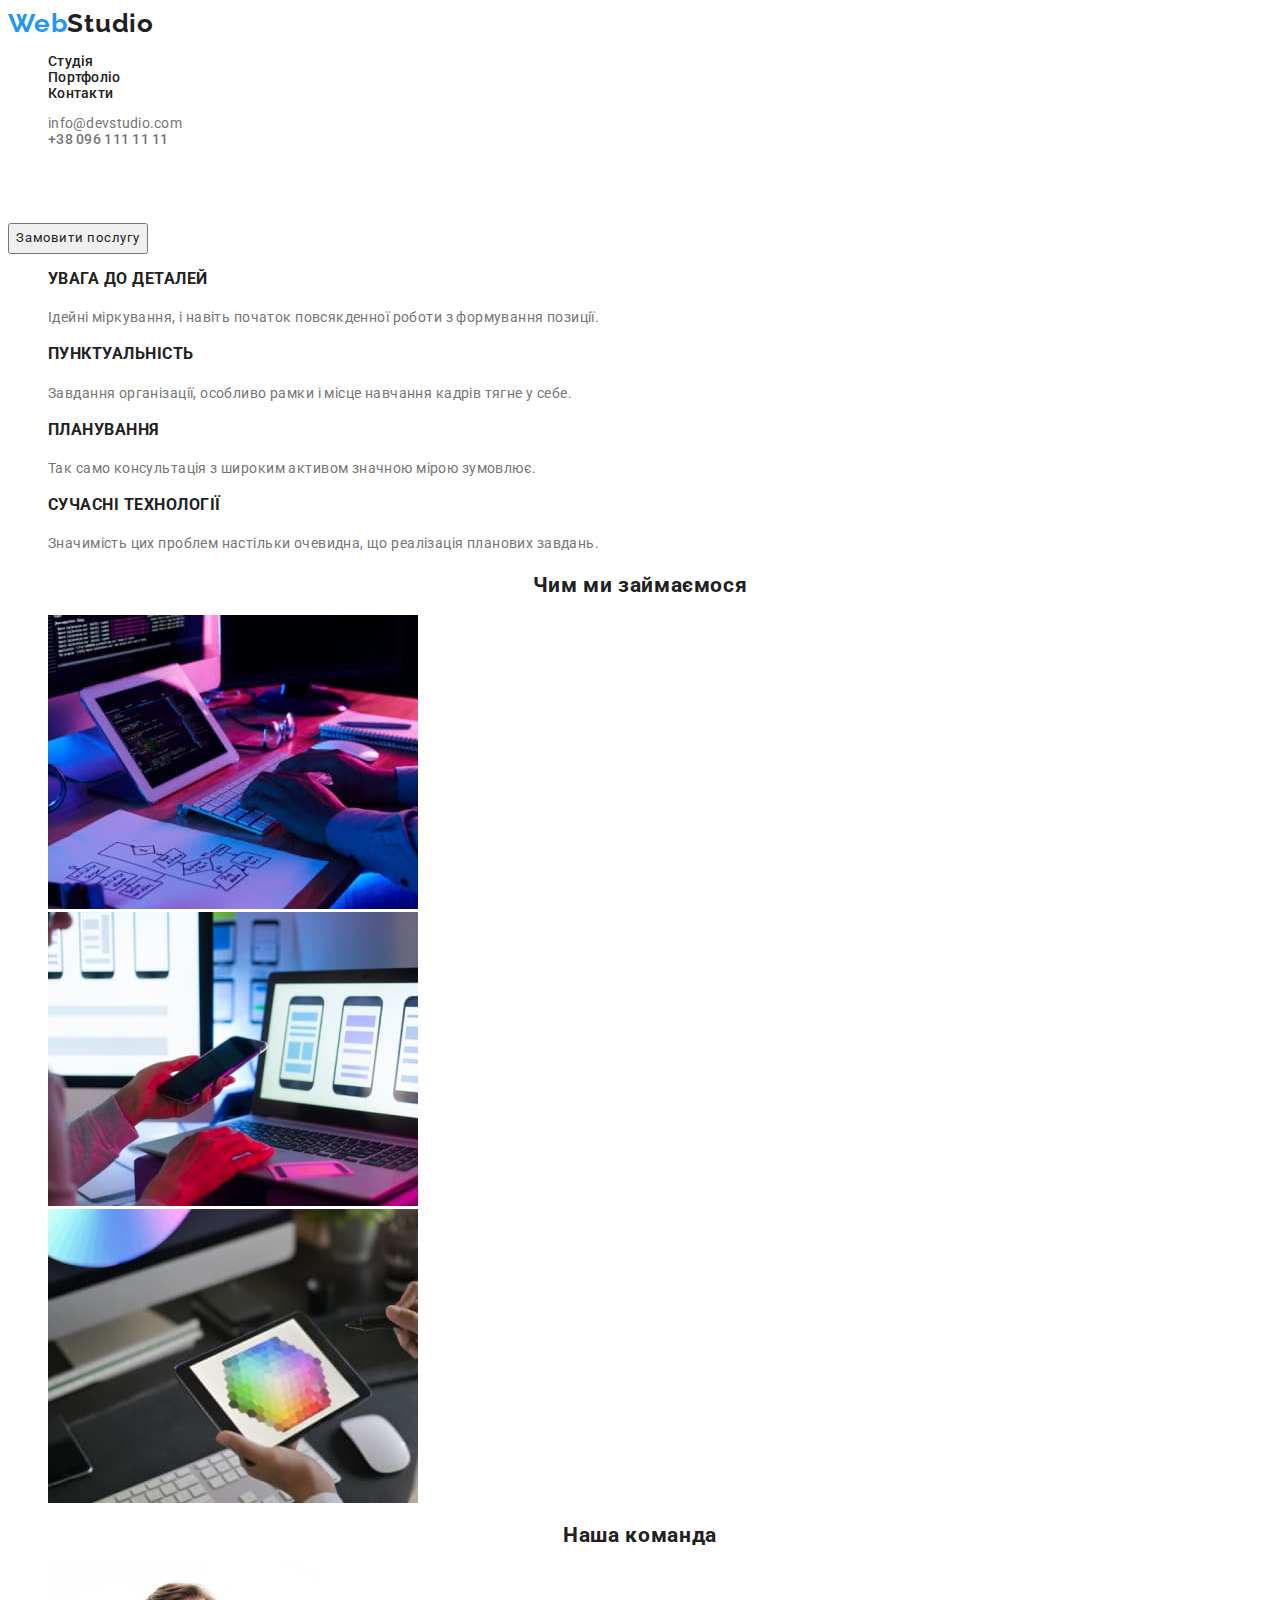
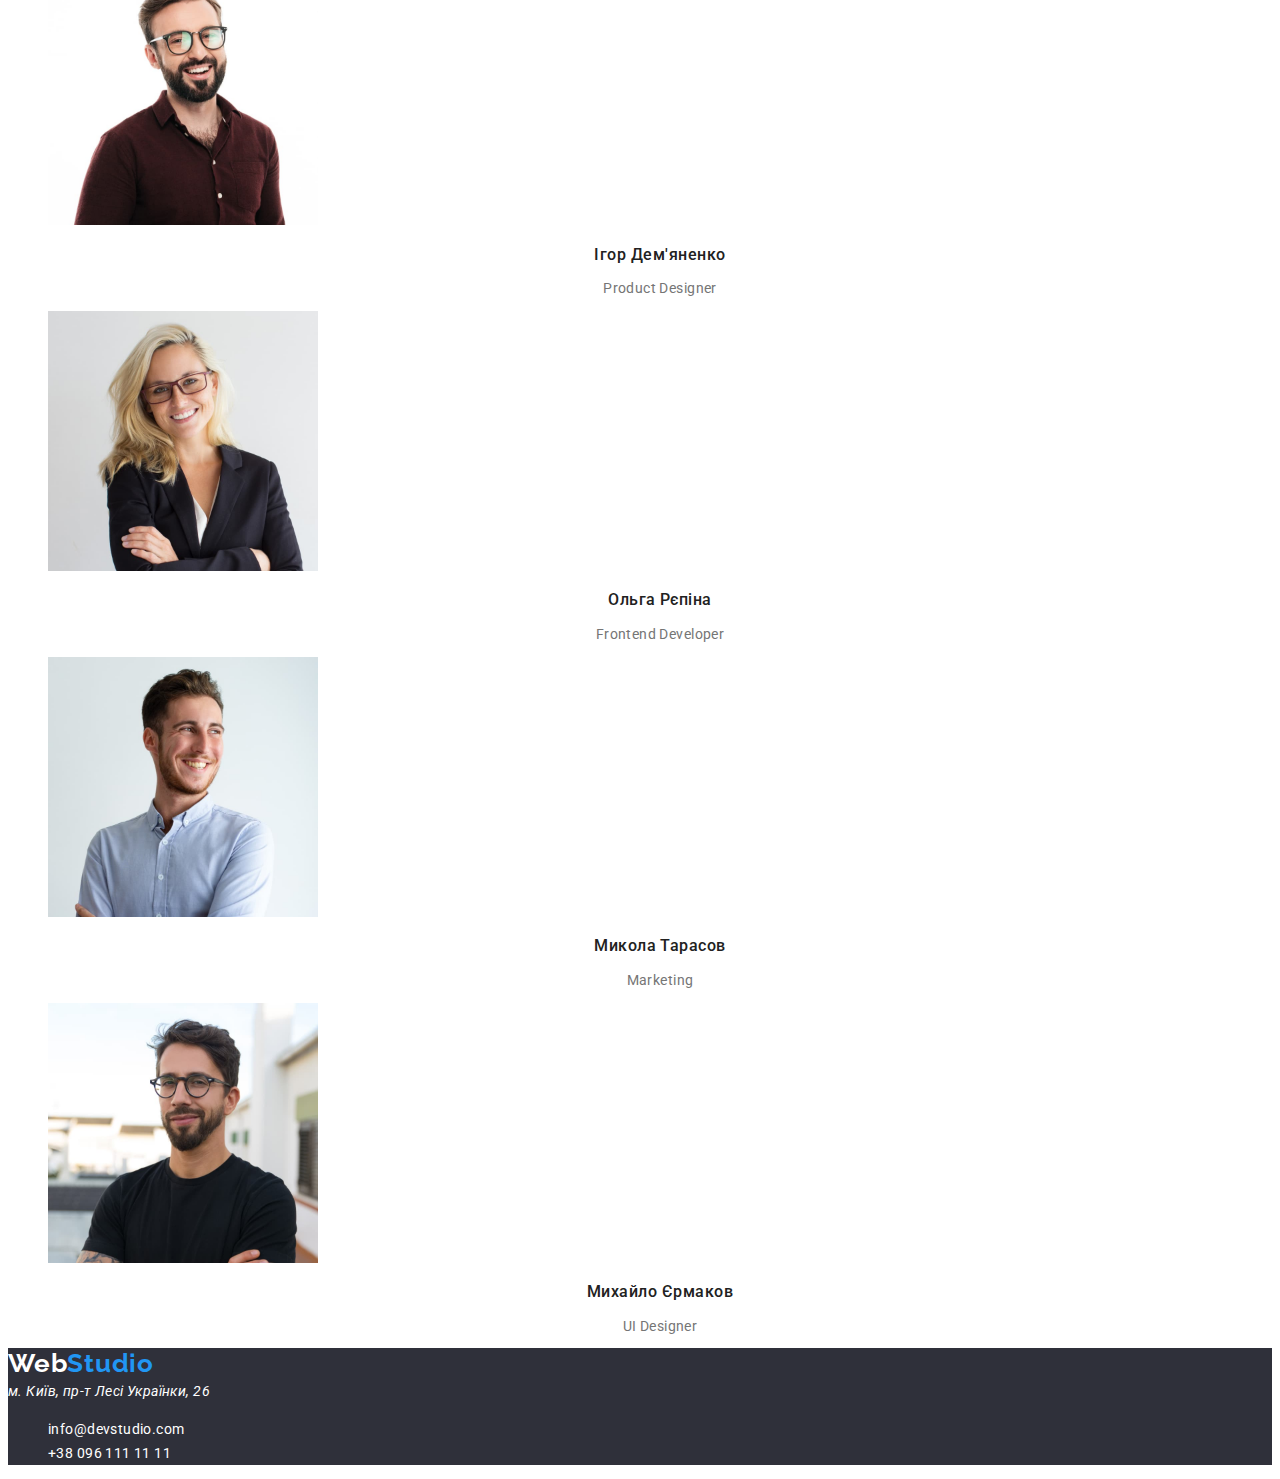
==== index.html @ 20977be6 "update" ====
<!DOCTYPE html>
<html lang="uk">
  <head>
    <meta charset="UTF-8" />
    <meta http-equiv="X-UA-Compatible" content="IE=edge" />
    <meta name="viewport" content="width=device-width, initial-scale=1.0" />
    <title>WebStudio</title>
    <!--Font-family-->
    <link rel="preconnect" href="https://fonts.googleapis.com" />
    <link rel="preconnect" href="https://fonts.gstatic.com" crossorigin />
    <link
      href="https://fonts.googleapis.com/css2?family=Raleway:wght@700&family=Roboto:wght@400;500;700;900&display=swap"
      rel="stylesheet"
    />
    <!--Style-->
    <link rel="stylesheet" href="./css/style.css" />
  </head>
  <body>
    <header class="header">
      <!--Navigation-->
      <nav class="header-nav">
        <a class="logo link" href="./index.html" lang="en">
          <span class="header-accent">Web</span>Studio
        </a>
        <ul class="header-nav-list list">
          <li class="header-nav-item"><a class="header-nav-link link" href="">Студія</a></li>
          <li class="header-nav-item">
            <a class="header-nav-link link" href="./portfolio.html">Портфоліо</a>
          </li>
          <li class="header-nav-item"><a class="header-nav-link link" href="">Контакти</a></li>
        </ul>
      </nav>
      <!--Contacts-->
      <ul class="header-contacts list">
        <li class="header-contacts-item">
          <a class="header-mail link" href="mailto:info@devstudio.com">info@devstudio.com</a>
        </li>
        <li class="header-contacts-item">
          <a class="header-tel link" href="tel:+380961111111">+38 096 111 11 11</a>
        </li>
      </ul>
    </header>
    <main>
      <!--Section-1-->

      <section class="hero">
        <h1 class="hero-title">Ефективні рішення для вашого бізнесу</h1>
        <button class="hero-btn" type="button">Замовити послугу</button>
      </section>

      <!--Section-2-->
      <section class="benefits">
        <h2 class="visually-hidden">Переваги</h2>
        <ul class="benefits-list list">
          <li class="benefits-item">
            <h3 class="benefits-title-list">УВАГА ДО ДЕТАЛЕЙ</h3>
            <p class="benefits-text">
              Ідейні міркування, і навіть початок повсякденної роботи з формування позиції.
            </p>
          </li>
          <li class="benefits-item">
            <h3 class="benefits-title-list">ПУНКТУАЛЬНІСТЬ</h3>
            <p class="benefits-text">
              Завдання організації, особливо рамки і місце навчання кадрів тягне у себе.
            </p>
          </li>
          <li class="benefits-item">
            <h3 class="benefits-title-list">ПЛАНУВАННЯ</h3>
            <p class="benefits-text">
              Так само консультація з широким активом значною мірою зумовлює.
            </p>
          </li>
          <li class="benefits-item">
            <h3 class="benefits-title-list">СУЧАСНІ ТЕХНОЛОГІЇ</h3>
            <p class="benefits-text">
              Значимість цих проблем настільки очевидна, що реалізація планових завдань.
            </p>
          </li>
        </ul>
      </section>
      <!--section-3-->
      <section class="about">
        <h2 class="about-title">Чим ми займаємося</h2>
        <ul class="about-list list">
          <li class="about-list-items">
            <img src="./images/section3img1.jpg" alt="option-1" width="370" height="294" />
          </li>

          <li class="about-list-items">
            <img src="./images/section3img2.jpg" alt="option-2" width="370" height="294" />
          </li>

          <li class="about-list-items">
            <img src="./images/section3img3.jpg" alt="option-3" width="370" height="294" />
          </li>
        </ul>
      </section>

      <!--section-4-->
      <section class="our-team">
        <h2 class="our-team-title">Наша команда</h2>
        <ul class="our-team-list list">
          <li class="our-team-list-item">
            <img
              src="./images/ProductDesigner.jpg"
              alt="Product Designer"
              width="270"
              height="260"
            />

            <h3 class="our-team-specialist">Ігор Дем'яненко</h3>
            <p class="our-team-text" lang="en">Product Designer</p>
          </li>

          <li class="our-team-list-item">
            <img
              src="./images/FrontendDeveloper.jpg"
              alt="Frontend Developer"
              width="270"
              height="260"
            />

            <h3 class="our-team-specialist">Ольга Рєпіна</h3>
            <p class="our-team-text" lang="en">Frontend Developer</p>
          </li>

          <li class="our-team-list-item">
            <img src="./images/Marketing.jpg" alt="Marketing" width="270" height="260" />

            <h3 class="our-team-specialist">Микола Тарасов</h3>
            <p class="our-team-text" lang="en">Marketing</p>
          </li>
          <li class="our-team-list-item">
            <img src="./images/UIDesigner.jpg" alt="UI Designer" width="270" height="260" />

            <h3 class="our-team-specialist">Михайло Єрмаков</h3>
            <p class="our-team-text" lang="en">UI Designer</p>
          </li>
        </ul>
      </section>
    </main>
    <!--Footer-->
    <footer class="footer">
      <a class="logo-footer link" href="./index.html" lang="en">
        Web<span class="footer-accent">Studio</span>
      </a>
      <address class="footer-address">м. Київ, пр-т Лесі Українки, 26</address>
      <ul class="footer-list list">
        <li class="footer-inf">
          <a class="footer-mail link" href="mailto:info@devstudio.com"> info@devstudio.com </a>
        </li>
        <li class="footer-inf">
          <a class="footer-tel link" href="tel:+380961111111">+38 096 111 11 11</a>
        </li>
      </ul>
    </footer>
  </body>
</html>
---- css/style.css ----
:root{
    --accent-color:#2196F3;
    --primary-text-color:#757575;
    --second-color:#212121;
    --third-color:#FFFFFF;

}
body{
        font-family: 'Roboto', sans-serif;
        background-color: var(--third-color);
        font-size: 14px;
        color: var(--primary-text-color);
}
/* !!!!!!!!!!!!!!!!!!!!!!!!!!!!!!!!!!!!!*/
.link {
    text-decoration: none;
} 
.list {
    list-style: none;
}
/* header*/
.header{
    background-color: var(--third-color) ;
}
.logo{
    font-family: 'Raleway';
        font-style: normal;
        font-weight: 700;
        font-size: 26px;
        line-height: 31px;
        letter-spacing: 0.03em;
    
        color:var(--second-color);
}
.header-accent{
    color: var(--accent-color);
}
.header-nav-link{
        font-weight: 500;
        font-size: 14;
        line-height: calc(16/14);
        letter-spacing: 0.02em;
        color:var(--second-color);

}
.header-mail {
        font-size: 14;
        line-height: calc(16/14);
        letter-spacing: 0.02em;
    
        color: var(--primary-text-color);
}
.header-tel{
        font-size: 14;
        font-weight: 500;
        line-height: calc(16/14);
        letter-spacing: 0.02em;
    
        color: var(--primary-text-color);
}
.header-nav-link:hover, .header-nav-link:focus {
    color: var(--accent-color);
}
.header-mail:hover, .header-mail:focus {
    color: var(--accent-color);
}
.header-tel:hover,.header-tel:focus {
    color: var(--accent-color);
}

.hero-btn:hover, .hero-btn:focus {
    color: var(--third-color);
    background-color: var(--accent-color);
}

/* Секція 1*/
.hero-title{
        font-weight: 900;
        font-size: 44;
        line-height: calc(60/44);
        text-align: center;
        letter-spacing: 0.06em;
        text-transform: uppercase;
    
        color: #FFFFFF;

}
.hero-btn{
    font-family: inherit;
    font-size: 16;
    line-height: calc(30/16);
    display: flex;
    align-items: center;
    text-align: center;
    letter-spacing: 0.06em;
    color: var(--second-color);
    cursor: pointer;
}
/* Section 2*/
.visually-hidden {
    position: absolute;
    white-space: nowrap;
    width: 1px;
    height: 1px;
    overflow: hidden;
    border: 0;
    padding: 0;
    clip: rect(0 0 0 0);
    clip-path: inset(50%);
    margin: -1px;
}
.benefits-title-list{
        font-weight: 700;
        font-size: 14;
        line-height: calc(16/14);
        letter-spacing: 0.03em;
        text-transform: uppercase;
        color: var(--second-color);
}
.benefits-text{
        font-weight: 400;
        font-size: 14;
        line-height: calc(24/14);
        letter-spacing: 0.03em;
        color: var(--primary-text-color);
}
/*Section 3*/
.about-title{
    font-weight: 700;
    font-size: 36;
    line-height: calc(42/36);
    text-align: center;
    letter-spacing: 0.03em;

    color: var(--second-color);
}
/* Section 4*/

.our-team-title{
    font-weight: 700;
    font-size: 36;
    line-height: calc(42/36);
    text-align: center;
    letter-spacing: 0.03em;
    color: var(--second-color);
}
.our-team-specialist{
        font-weight: 500;
        font-size: 16;
        line-height: calc(19/16);
        text-align: center;
        letter-spacing: 0.03em;
    
        color: var(--second-color);
}
.our-team-text{
        font-weight: 400;
        font-size: 16;
        line-height: calc(19/16);
        text-align: center;
        letter-spacing: 0.03em;
        color: var(--primary-text-color)
}
/* Footer*/
.footer{
    background: #2F303A;
}
.logo-footer{
    font-family: 'Raleway';
    font-style: normal;
    font-weight: 700;
    font-size: 26px;
    line-height: 31px;
    letter-spacing: 0.03em;
    color:var(--third-color);}
.footer-accent{
    color: var(--accent-color);
}
.footer-address{
        font-weight: 400;
        font-size: 14;
        line-height: calc(24/14);
        letter-spacing: 0.03em;
        color: var(--third-color);
}
.footer-mail{
    font-weight: 400;
    font-size: 14;
    line-height: calc(24/14);
    letter-spacing: 0.03em;
    color: var(--third-color);
}
.footer-tel{
    font-weight: 400;
    font-size: 14;
    line-height: calc(24/14);
    letter-spacing: 0.03em;
    color: var(--third-color);
}

/* portfolio*/
/* menu*/
.btn-list:hover, .btn-list:focus {
    color: var(--third-color);
    background-color: var(--accent-color);
}
.btn-list{
    font-family: inherit;
        font-weight: 500;
        font-size: 16;
        line-height: calc(26/16);
        text-align: center;
        letter-spacing: 0.03em;
        color: var(--second-color);
        cursor: pointer;
    }

.project-name{
        font-size: 18;
        font-weight: 700;
        line-height: calc(36/18);
        letter-spacing: 0.06em;
        color: var(--second-color);
}
.project-text{
        font-size: 16;
        font-weight: 400;
        line-height: calc(30/16);
        letter-spacing: 0.03em;
        color: var(--primary-text-color);
}
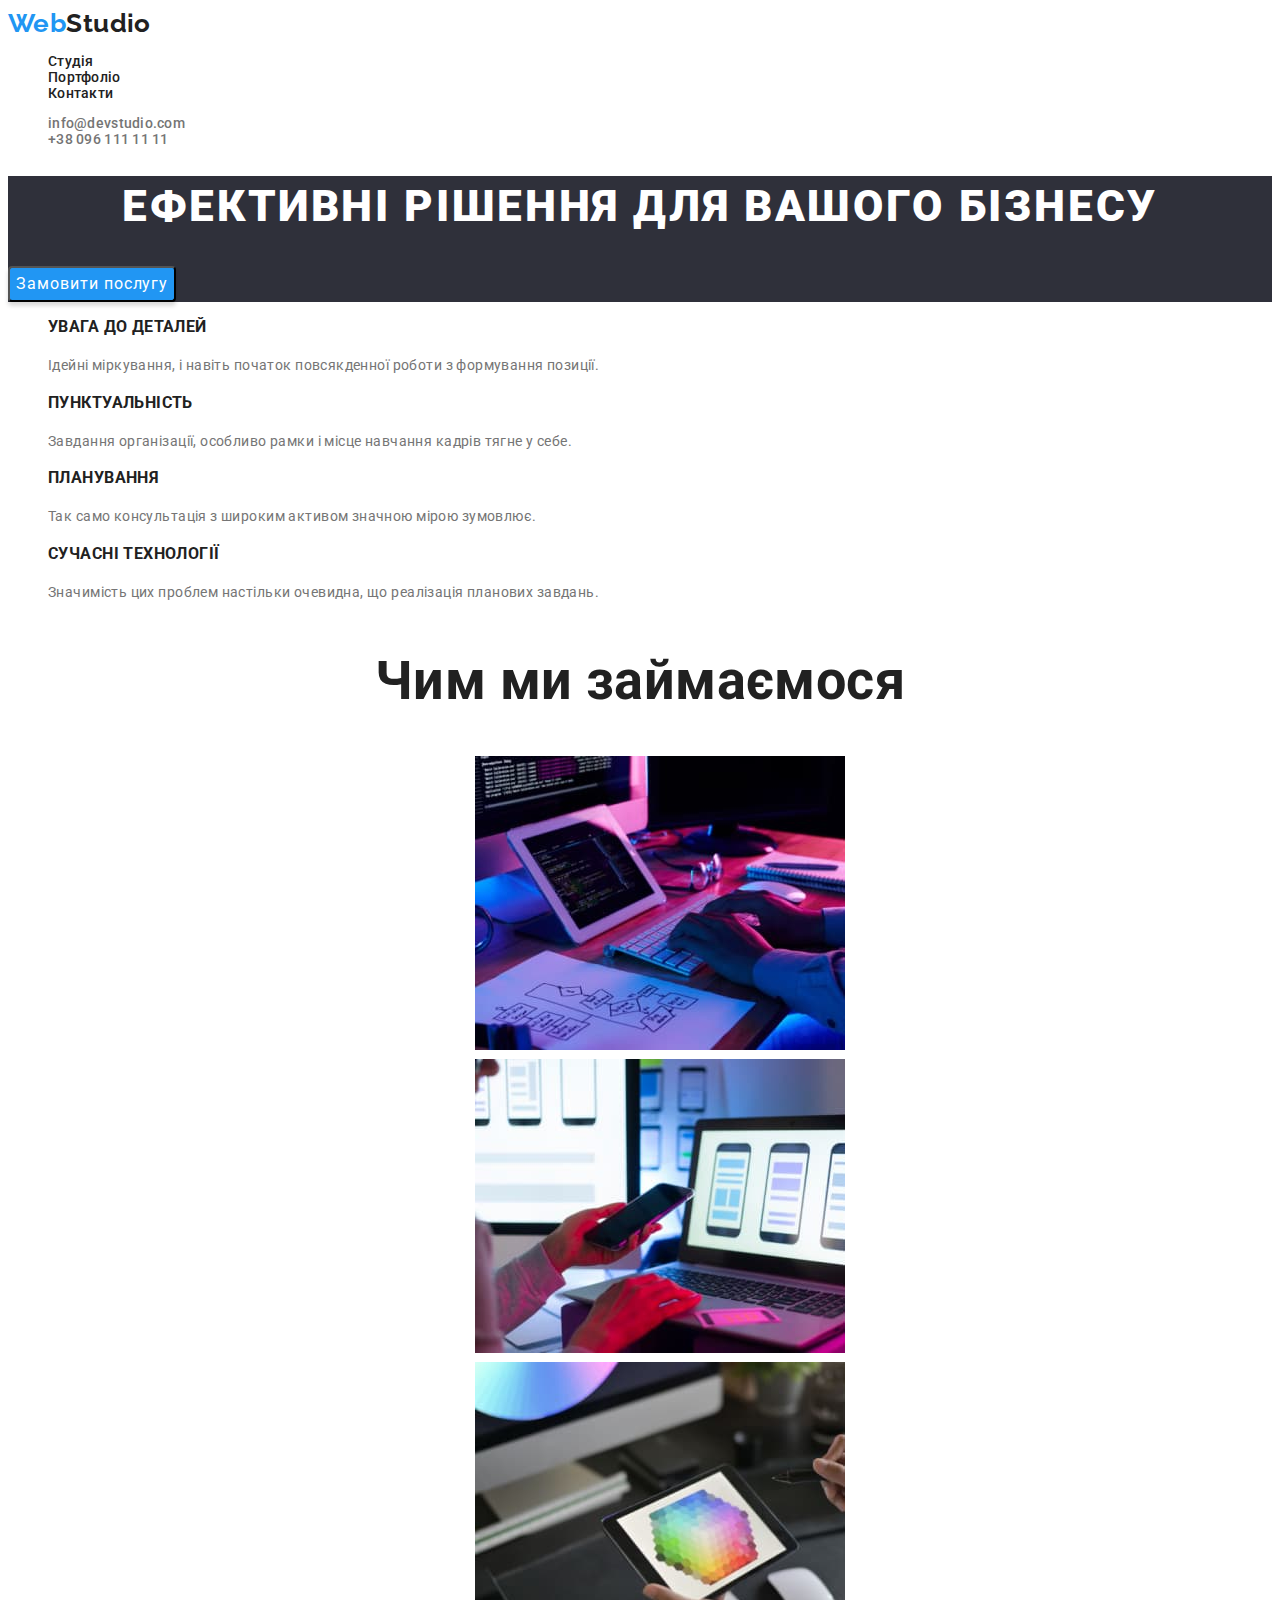
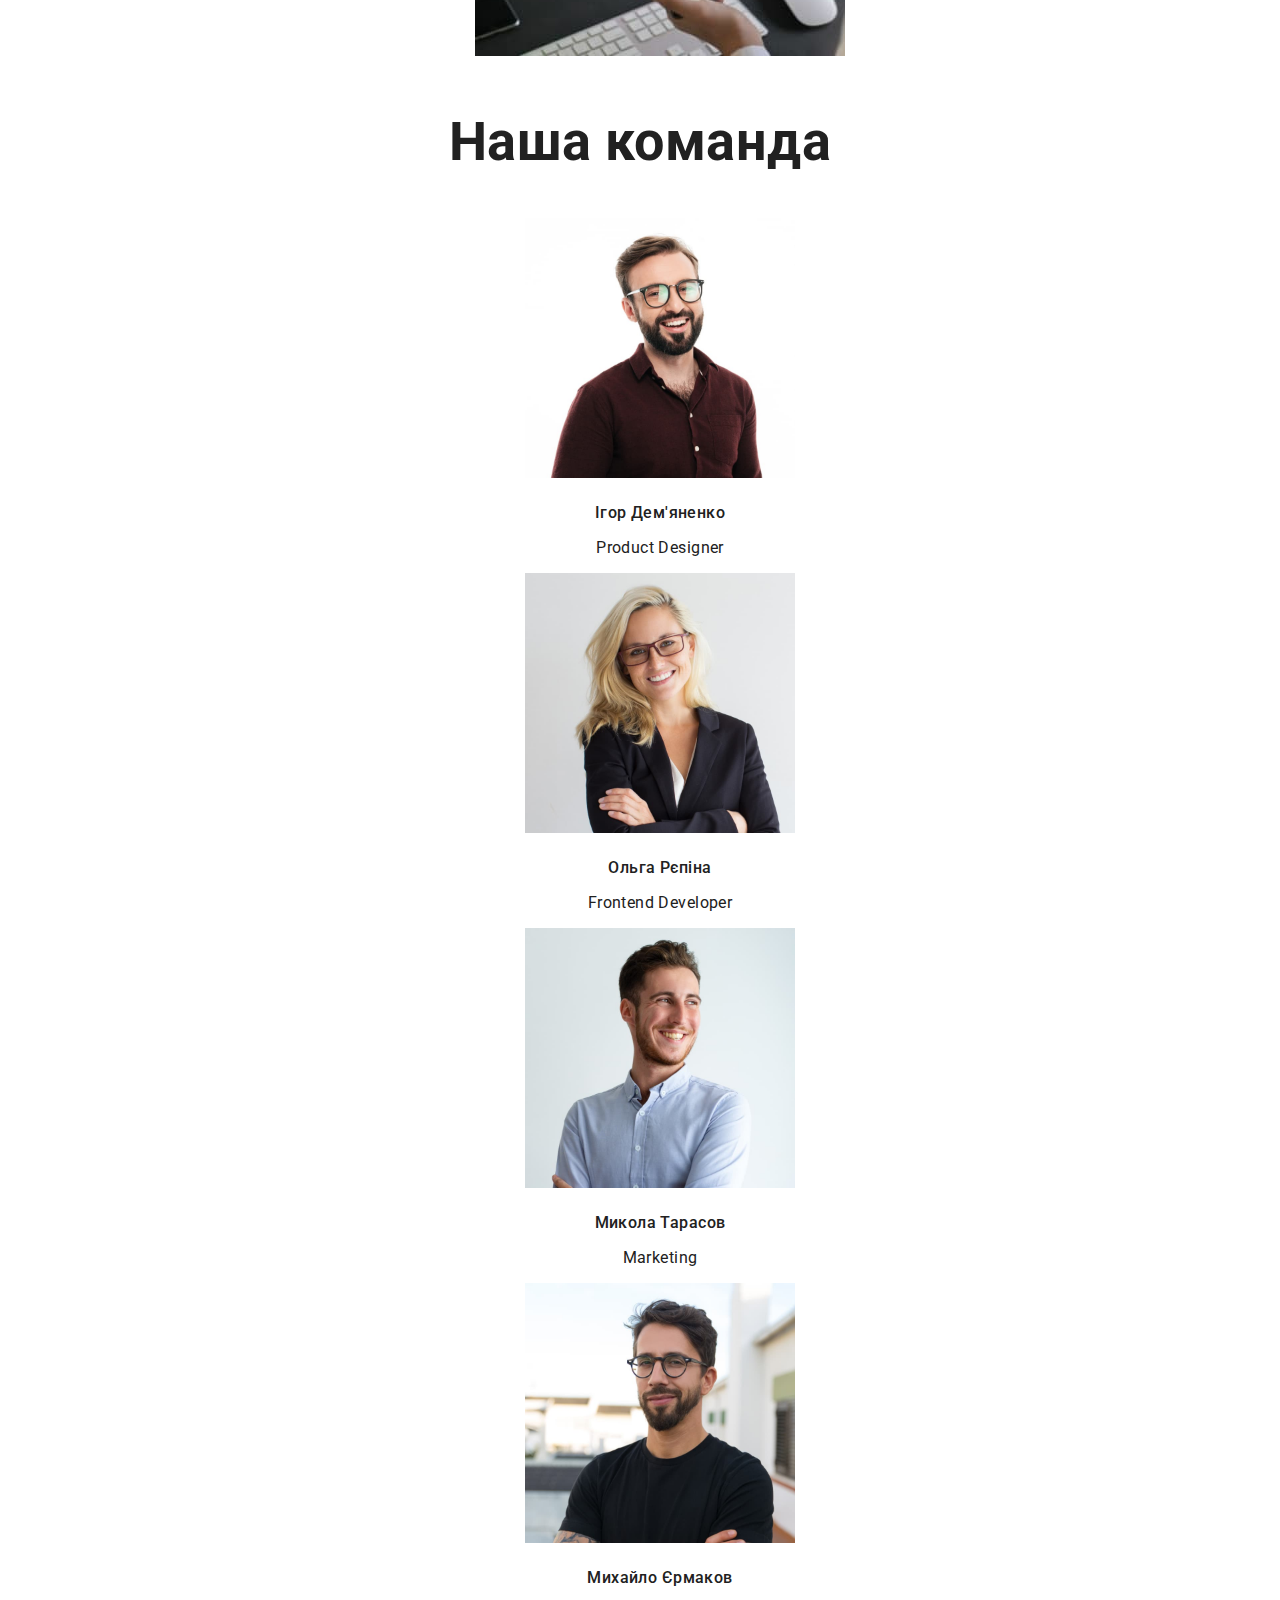
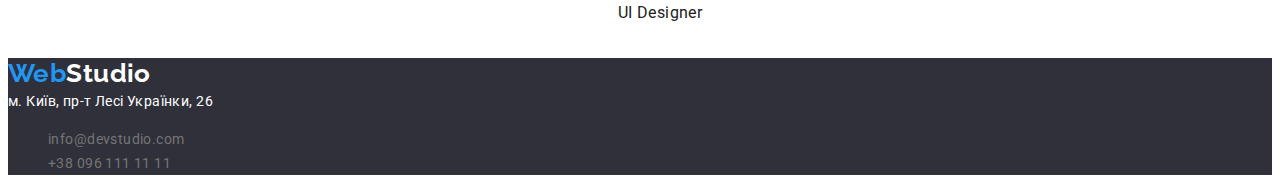
==== commit e256fe98: "update 2" ====
--- a/index.html
+++ b/index.html
@@ -24,19 +24,17 @@
         </a>
         <ul class="header-nav-list list">
           <li class="header-nav-item"><a class="header-nav-link link" href="">Студія</a></li>
-          <li class="header-nav-item">
-            <a class="header-nav-link link" href="./portfolio.html">Портфоліо</a>
-          </li>
+          <li class="header-nav-item"><a class="header-nav-link link" href="./portfolio.html">Портфоліо</a></li>
           <li class="header-nav-item"><a class="header-nav-link link" href="">Контакти</a></li>
         </ul>
       </nav>
       <!--Contacts-->
       <ul class="header-contacts list">
         <li class="header-contacts-item">
-          <a class="header-mail link" href="mailto:info@devstudio.com">info@devstudio.com</a>
+          <a class="contact-links link" href="mailto:info@devstudio.com">info@devstudio.com</a>
         </li>
         <li class="header-contacts-item">
-          <a class="header-tel link" href="tel:+380961111111">+38 096 111 11 11</a>
+          <a class="contact-links link" href="tel:+380961111111">+38 096 111 11 11</a>
         </li>
       </ul>
     </header>
@@ -53,25 +51,25 @@
         <h2 class="visually-hidden">Переваги</h2>
         <ul class="benefits-list list">
           <li class="benefits-item">
-            <h3 class="benefits-title-list">УВАГА ДО ДЕТАЛЕЙ</h3>
+            <h3 class="benefits-title">УВАГА ДО ДЕТАЛЕЙ</h3>
             <p class="benefits-text">
               Ідейні міркування, і навіть початок повсякденної роботи з формування позиції.
             </p>
           </li>
           <li class="benefits-item">
-            <h3 class="benefits-title-list">ПУНКТУАЛЬНІСТЬ</h3>
+            <h3 class="benefits-title">ПУНКТУАЛЬНІСТЬ</h3>
             <p class="benefits-text">
               Завдання організації, особливо рамки і місце навчання кадрів тягне у себе.
             </p>
           </li>
           <li class="benefits-item">
-            <h3 class="benefits-title-list">ПЛАНУВАННЯ</h3>
+            <h3 class="benefits-title">ПЛАНУВАННЯ</h3>
             <p class="benefits-text">
               Так само консультація з широким активом значною мірою зумовлює.
             </p>
           </li>
           <li class="benefits-item">
-            <h3 class="benefits-title-list">СУЧАСНІ ТЕХНОЛОГІЇ</h3>
+            <h3 class="benefits-title">СУЧАСНІ ТЕХНОЛОГІЇ</h3>
             <p class="benefits-text">
               Значимість цих проблем настільки очевидна, що реалізація планових завдань.
             </p>
@@ -79,7 +77,7 @@
         </ul>
       </section>
       <!--section-3-->
-      <section class="about">
+      <section class="section-title">
         <h2 class="about-title">Чим ми займаємося</h2>
         <ul class="about-list list">
           <li class="about-list-items">
@@ -97,10 +95,10 @@
       </section>
 
       <!--section-4-->
-      <section class="our-team">
-        <h2 class="our-team-title">Наша команда</h2>
-        <ul class="our-team-list list">
-          <li class="our-team-list-item">
+      <section class="section-title">
+        <h2 class="team-title">Наша команда</h2>
+        <ul class="team-list list">
+          <li class="team-list-item">
             <img
               src="./images/ProductDesigner.jpg"
               alt="Product Designer"
@@ -108,11 +106,11 @@
               height="260"
             />
 
-            <h3 class="our-team-specialist">Ігор Дем'яненко</h3>
-            <p class="our-team-text" lang="en">Product Designer</p>
+            <h3 class="team-specialist">Ігор Дем'яненко</h3>
+            <p class="team-text" lang="en">Product Designer</p>
           </li>
 
-          <li class="our-team-list-item">
+          <li class="team-list-item">
             <img
               src="./images/FrontendDeveloper.jpg"
               alt="Frontend Developer"
@@ -120,21 +118,21 @@
               height="260"
             />
 
-            <h3 class="our-team-specialist">Ольга Рєпіна</h3>
-            <p class="our-team-text" lang="en">Frontend Developer</p>
+            <h3 class="team-specialist">Ольга Рєпіна</h3>
+            <p class="team-text" lang="en">Frontend Developer</p>
           </li>
 
-          <li class="our-team-list-item">
+          <li class="team-list-item">
             <img src="./images/Marketing.jpg" alt="Marketing" width="270" height="260" />
 
-            <h3 class="our-team-specialist">Микола Тарасов</h3>
-            <p class="our-team-text" lang="en">Marketing</p>
+            <h3 class="team-specialist">Микола Тарасов</h3>
+            <p class="team-text" lang="en">Marketing</p>
           </li>
-          <li class="our-team-list-item">
+          <li class="team-list-item">
             <img src="./images/UIDesigner.jpg" alt="UI Designer" width="270" height="260" />
 
-            <h3 class="our-team-specialist">Михайло Єрмаков</h3>
-            <p class="our-team-text" lang="en">UI Designer</p>
+            <h3 class="team-specialist">Михайло Єрмаков</h3>
+            <p class="team-text" lang="en">UI Designer</p>
           </li>
         </ul>
       </section>
@@ -142,15 +140,15 @@
     <!--Footer-->
     <footer class="footer">
       <a class="logo-footer link" href="./index.html" lang="en">
-        Web<span class="footer-accent">Studio</span>
+        <span class="header-accent">Web</span>Studio
       </a>
       <address class="footer-address">м. Київ, пр-т Лесі Українки, 26</address>
       <ul class="footer-list list">
         <li class="footer-inf">
-          <a class="footer-mail link" href="mailto:info@devstudio.com"> info@devstudio.com </a>
+          <a class="footer-contacts link" href="mailto:info@devstudio.com"> info@devstudio.com </a>
         </li>
         <li class="footer-inf">
-          <a class="footer-tel link" href="tel:+380961111111">+38 096 111 11 11</a>
+          <a class="footer-contacts link" href="tel:+380961111111">+38 096 111 11 11</a>
         </li>
       </ul>
     </footer>
--- a/css/style.css
+++ b/css/style.css
@@ -10,6 +10,7 @@
         background-color: var(--third-color);
         font-size: 14px;
         color: var(--primary-text-color);
+        letter-spacing: 0.03em;
 }
 /* !!!!!!!!!!!!!!!!!!!!!!!!!!!!!!!!!!!!!*/
 .link {
@@ -27,9 +28,7 @@
         font-style: normal;
         font-weight: 700;
         font-size: 26px;
-        line-height: 31px;
-        letter-spacing: 0.03em;
-    
+        line-height: calc(31/26);
         color:var(--second-color);
 }
 .header-accent{
@@ -37,64 +36,57 @@
 }
 .header-nav-link{
         font-weight: 500;
-        font-size: 14;
         line-height: calc(16/14);
         letter-spacing: 0.02em;
         color:var(--second-color);
 
 }
-.header-mail {
-        font-size: 14;
-        line-height: calc(16/14);
-        letter-spacing: 0.02em;
-    
-        color: var(--primary-text-color);
-}
-.header-tel{
-        font-size: 14;
+.contact-links {
         font-weight: 500;
         line-height: calc(16/14);
         letter-spacing: 0.02em;
-    
         color: var(--primary-text-color);
 }
 .header-nav-link:hover, .header-nav-link:focus {
     color: var(--accent-color);
 }
-.header-mail:hover, .header-mail:focus {
-    color: var(--accent-color);
-}
-.header-tel:hover,.header-tel:focus {
+.contact-links:hover,.contact-links:focus {
     color: var(--accent-color);
 }
 
 .hero-btn:hover, .hero-btn:focus {
-    color: var(--third-color);
-    background-color: var(--accent-color);
+    color: var(--second-color);
+    background-color: var(--primary-text-color);
 }
 
 /* Секція 1*/
+.hero{
+    background-color:#2F303A;;
+}
+
 .hero-title{
         font-weight: 900;
-        font-size: 44;
+        font-size: 44px;
         line-height: calc(60/44);
         text-align: center;
         letter-spacing: 0.06em;
         text-transform: uppercase;
-    
-        color: #FFFFFF;
+        color: var(--third-color);
 
 }
 .hero-btn{
     font-family: inherit;
-    font-size: 16;
+    font-size: 16px;
     line-height: calc(30/16);
     display: flex;
     align-items: center;
     text-align: center;
     letter-spacing: 0.06em;
-    color: var(--second-color);
+    color: var(--third-color);
     cursor: pointer;
+    background: var(--accent-color);
+        box-shadow: 0px 4px 4px rgba(0, 0, 0, 0.15);
+        border-radius: 4px;
 }
 /* Section 2*/
 .visually-hidden {
@@ -109,57 +101,34 @@
     clip-path: inset(50%);
     margin: -1px;
 }
-.benefits-title-list{
-        font-weight: 700;
-        font-size: 14;
+.benefits-title{
         line-height: calc(16/14);
-        letter-spacing: 0.03em;
         text-transform: uppercase;
         color: var(--second-color);
 }
 .benefits-text{
-        font-weight: 400;
-        font-size: 14;
         line-height: calc(24/14);
-        letter-spacing: 0.03em;
         color: var(--primary-text-color);
 }
 /*Section 3*/
-.about-title{
-    font-weight: 700;
-    font-size: 36;
+.section-title {
+    font-size: 36px;
     line-height: calc(42/36);
     text-align: center;
-    letter-spacing: 0.03em;
-
     color: var(--second-color);
 }
 /* Section 4*/
-
-.our-team-title{
-    font-weight: 700;
-    font-size: 36;
-    line-height: calc(42/36);
-    text-align: center;
-    letter-spacing: 0.03em;
-    color: var(--second-color);
-}
-.our-team-specialist{
+.team-specialist{
         font-weight: 500;
-        font-size: 16;
+        font-size: 16px;
         line-height: calc(19/16);
         text-align: center;
-        letter-spacing: 0.03em;
-    
         color: var(--second-color);
 }
-.our-team-text{
-        font-weight: 400;
-        font-size: 16;
+.team-text{
+        font-size: 16px;
         line-height: calc(19/16);
         text-align: center;
-        letter-spacing: 0.03em;
-        color: var(--primary-text-color)
 }
 /* Footer*/
 .footer{
@@ -171,31 +140,21 @@
     font-weight: 700;
     font-size: 26px;
     line-height: 31px;
-    letter-spacing: 0.03em;
     color:var(--third-color);}
 .footer-accent{
     color: var(--accent-color);
 }
 .footer-address{
-        font-weight: 400;
-        font-size: 14;
+        font-style: normal;
         line-height: calc(24/14);
-        letter-spacing: 0.03em;
         color: var(--third-color);
 }
-.footer-mail{
-    font-weight: 400;
-    font-size: 14;
+.footer-contacts{
     line-height: calc(24/14);
-    letter-spacing: 0.03em;
-    color: var(--third-color);
+    color: var(--primary-text-color);
 }
-.footer-tel{
-    font-weight: 400;
-    font-size: 14;
-    line-height: calc(24/14);
-    letter-spacing: 0.03em;
-    color: var(--third-color);
+.footer-contacts:hover, .footer-contacts:focus {
+    color: var(--accent-color);
 }
 
 /* portfolio*/
@@ -207,25 +166,19 @@
 .btn-list{
     font-family: inherit;
         font-weight: 500;
-        font-size: 16;
+        font-size: 16px;
         line-height: calc(26/16);
         text-align: center;
-        letter-spacing: 0.03em;
         color: var(--second-color);
         cursor: pointer;
     }
 
 .project-name{
-        font-size: 18;
-        font-weight: 700;
         line-height: calc(36/18);
         letter-spacing: 0.06em;
         color: var(--second-color);
 }
 .project-text{
-        font-size: 16;
-        font-weight: 400;
         line-height: calc(30/16);
-        letter-spacing: 0.03em;
         color: var(--primary-text-color);
 }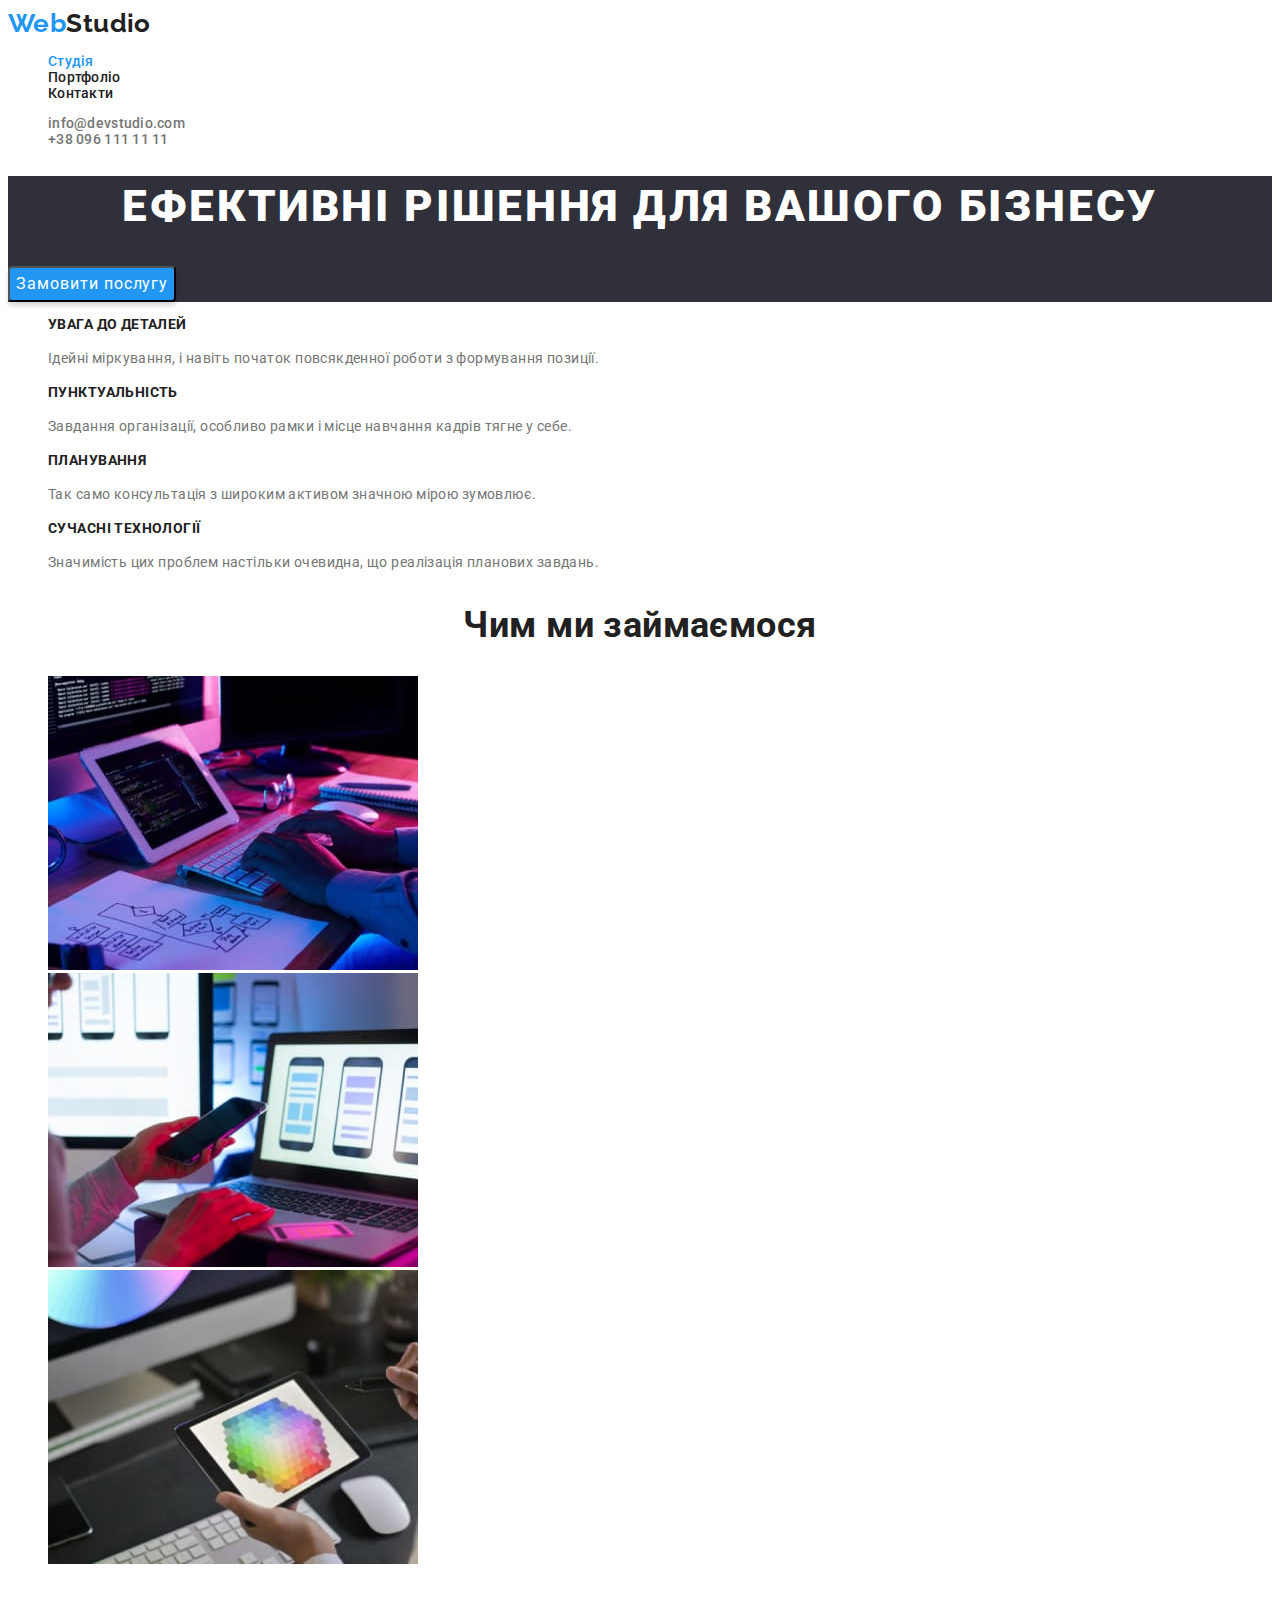
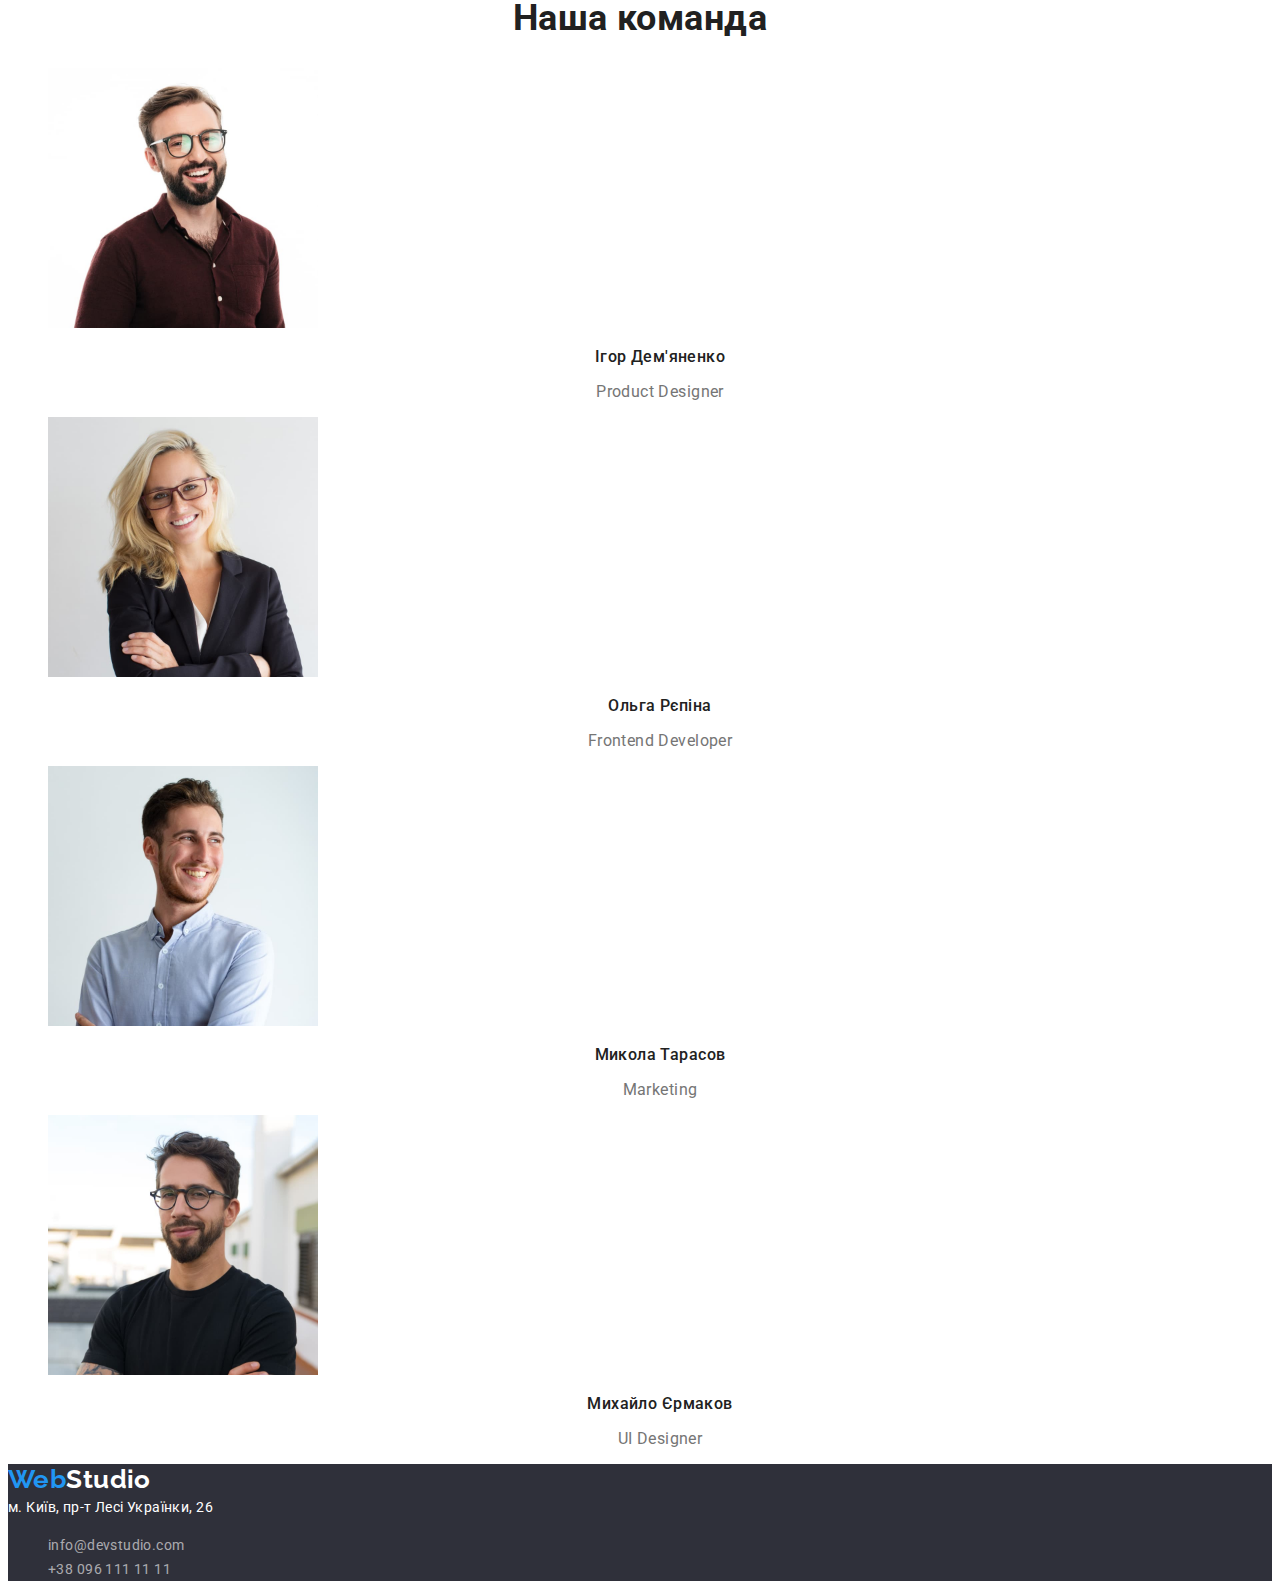
==== commit 08eb944a: "update 4" ====
--- a/index.html
+++ b/index.html
@@ -23,8 +23,12 @@
           <span class="header-accent">Web</span>Studio
         </a>
         <ul class="header-nav-list list">
-          <li class="header-nav-item"><a class="header-nav-link link" href="">Студія</a></li>
-          <li class="header-nav-item"><a class="header-nav-link link" href="./portfolio.html">Портфоліо</a></li>
+          <li class="header-nav-item">
+            <a class="header-nav-link link current" href="./index.html">Студія</a>
+          </li>
+          <li class="header-nav-item">
+            <a class="header-nav-link link" href="./portfolio.html">Портфоліо</a>
+          </li>
           <li class="header-nav-item"><a class="header-nav-link link" href="">Контакти</a></li>
         </ul>
       </nav>
@@ -77,8 +81,8 @@
         </ul>
       </section>
       <!--section-3-->
-      <section class="section-title">
-        <h2 class="about-title">Чим ми займаємося</h2>
+      <section class="about">
+        <h2 class="section-title">Чим ми займаємося</h2>
         <ul class="about-list list">
           <li class="about-list-items">
             <img src="./images/section3img1.jpg" alt="option-1" width="370" height="294" />
@@ -95,8 +99,8 @@
       </section>
 
       <!--section-4-->
-      <section class="section-title">
-        <h2 class="team-title">Наша команда</h2>
+      <section class="team">
+        <h2 class="section-title">Наша команда</h2>
         <ul class="team-list list">
           <li class="team-list-item">
             <img
@@ -106,7 +110,7 @@
               height="260"
             />
 
-            <h3 class="team-specialist">Ігор Дем'яненко</h3>
+            <h3 class="team-name">Ігор Дем'яненко</h3>
             <p class="team-text" lang="en">Product Designer</p>
           </li>
 
@@ -118,20 +122,20 @@
               height="260"
             />
 
-            <h3 class="team-specialist">Ольга Рєпіна</h3>
+            <h3 class="team-name">Ольга Рєпіна</h3>
             <p class="team-text" lang="en">Frontend Developer</p>
           </li>
 
           <li class="team-list-item">
             <img src="./images/Marketing.jpg" alt="Marketing" width="270" height="260" />
 
-            <h3 class="team-specialist">Микола Тарасов</h3>
+            <h3 class="team-name">Микола Тарасов</h3>
             <p class="team-text" lang="en">Marketing</p>
           </li>
           <li class="team-list-item">
             <img src="./images/UIDesigner.jpg" alt="UI Designer" width="270" height="260" />
 
-            <h3 class="team-specialist">Михайло Єрмаков</h3>
+            <h3 class="team-name">Михайло Єрмаков</h3>
             <p class="team-text" lang="en">UI Designer</p>
           </li>
         </ul>
--- a/css/style.css
+++ b/css/style.css
@@ -40,6 +40,9 @@
         letter-spacing: 0.02em;
         color:var(--second-color);
 
+}
+.current{
+    color: var(--accent-color);
 }
 .contact-links {
         font-weight: 500;
@@ -102,6 +105,7 @@
     margin: -1px;
 }
 .benefits-title{
+        font-size: inherit;
         line-height: calc(16/14);
         text-transform: uppercase;
         color: var(--second-color);
@@ -118,7 +122,7 @@
     color: var(--second-color);
 }
 /* Section 4*/
-.team-specialist{
+.team-name{
         font-weight: 500;
         font-size: 16px;
         line-height: calc(19/16);
@@ -151,7 +155,7 @@
 }
 .footer-contacts{
     line-height: calc(24/14);
-    color: var(--primary-text-color);
+    color: rgba(255, 255, 255, 0.6);;
 }
 .footer-contacts:hover, .footer-contacts:focus {
     color: var(--accent-color);
@@ -174,11 +178,13 @@
     }
 
 .project-name{
+        font-size: 18px;
         line-height: calc(36/18);
         letter-spacing: 0.06em;
         color: var(--second-color);
 }
 .project-text{
+        font-size: 16px;
         line-height: calc(30/16);
         color: var(--primary-text-color);
 }